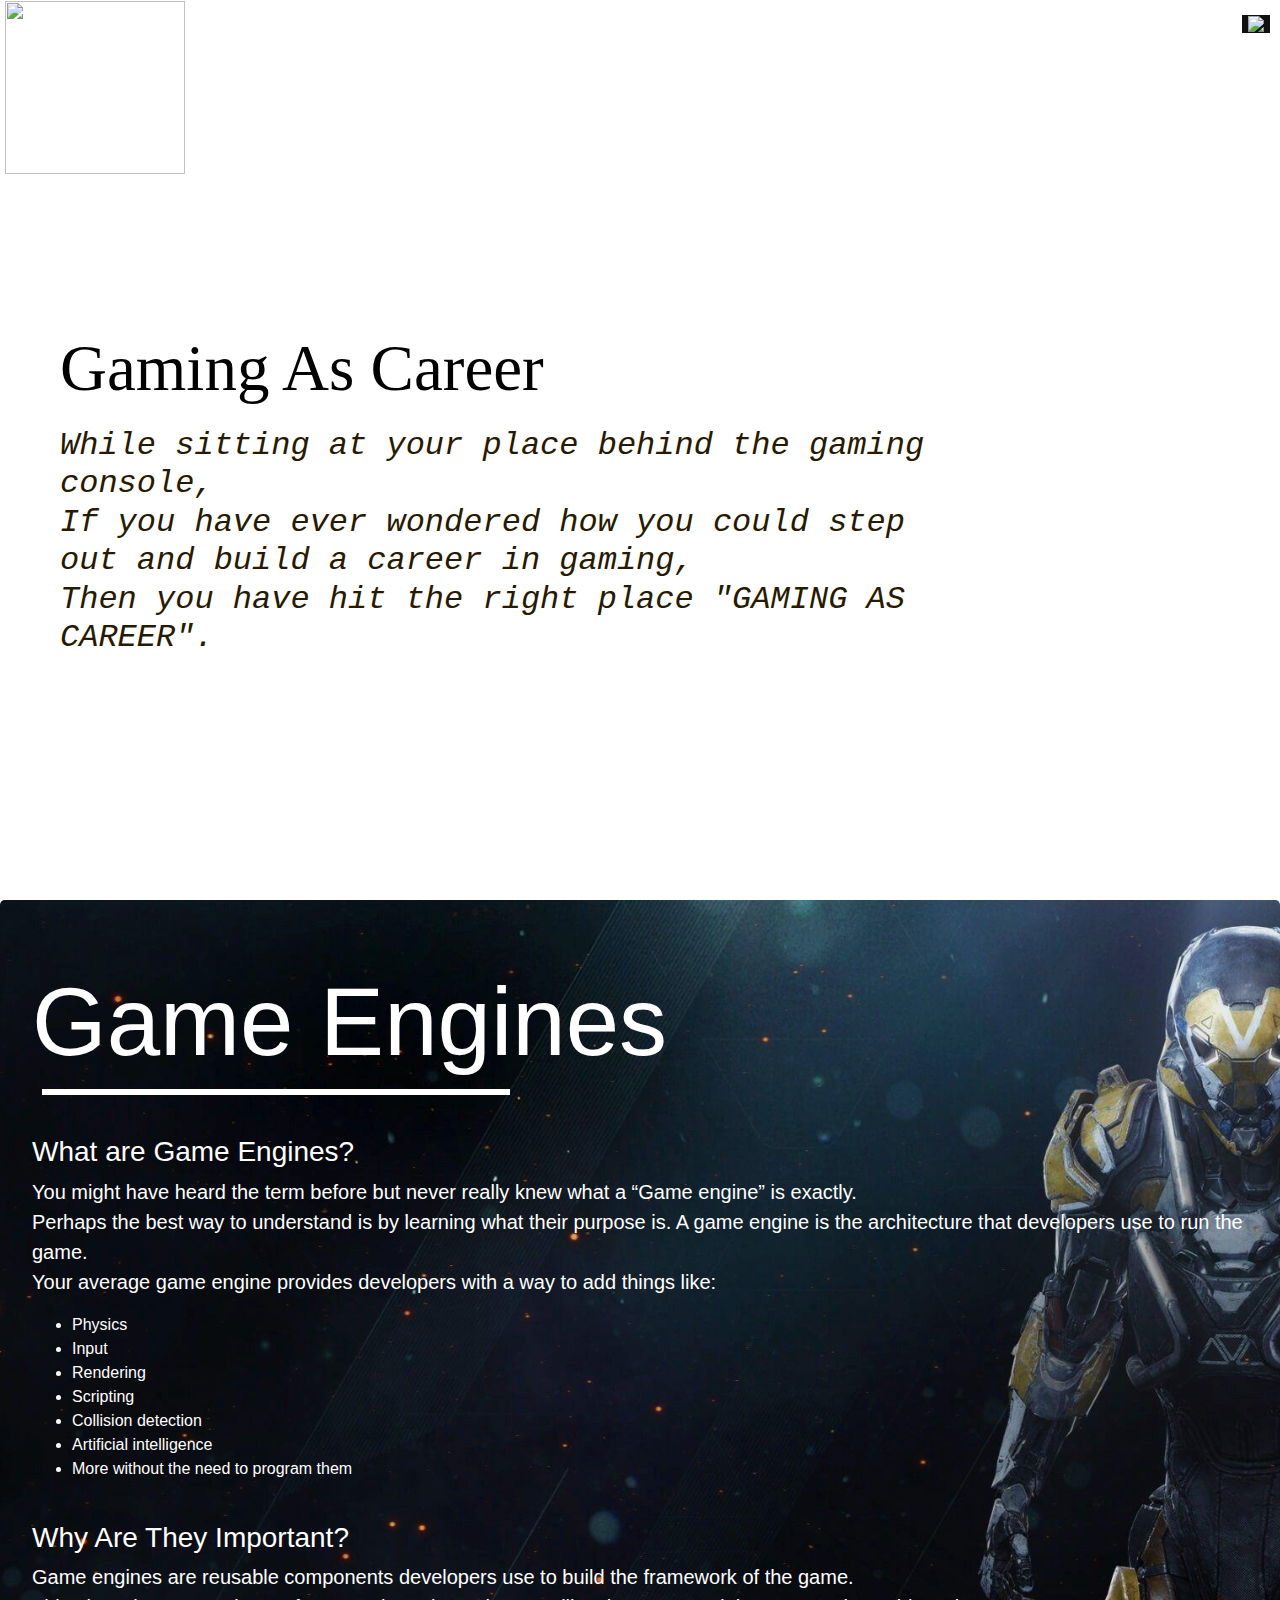
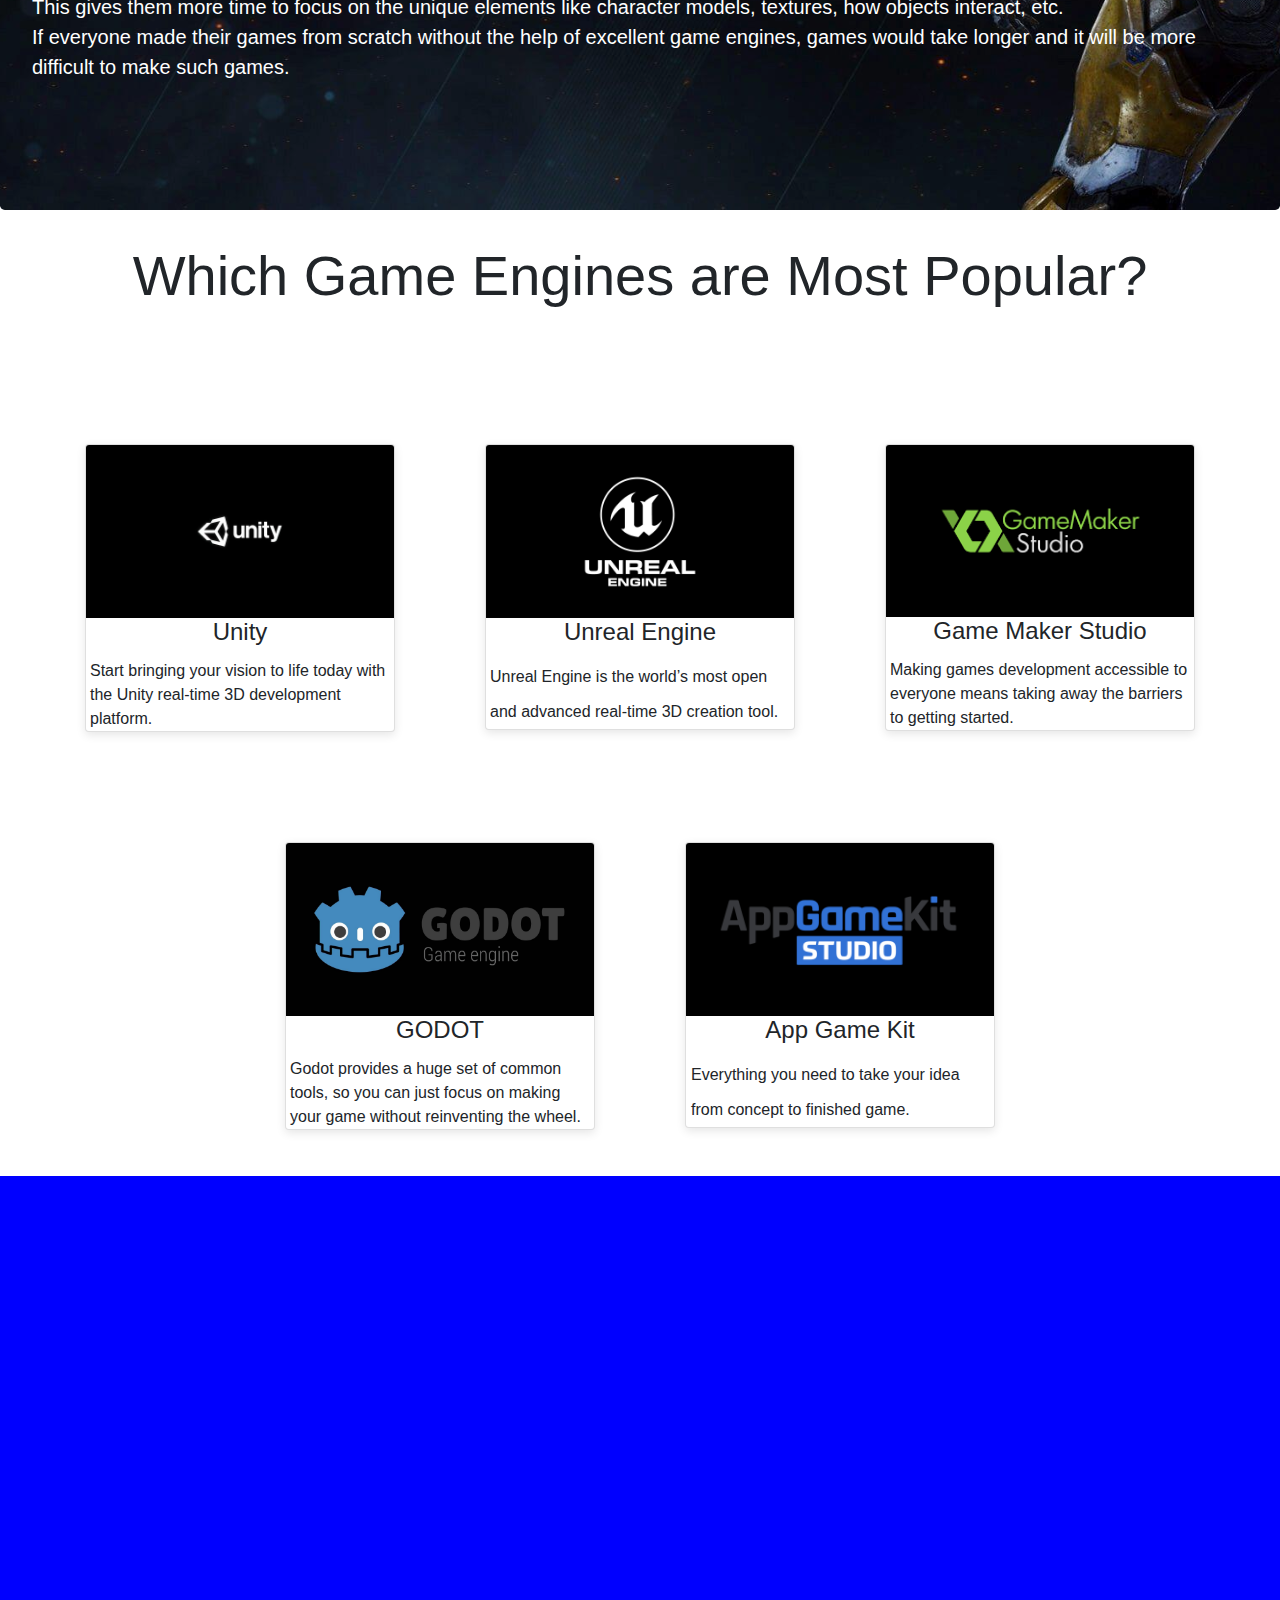
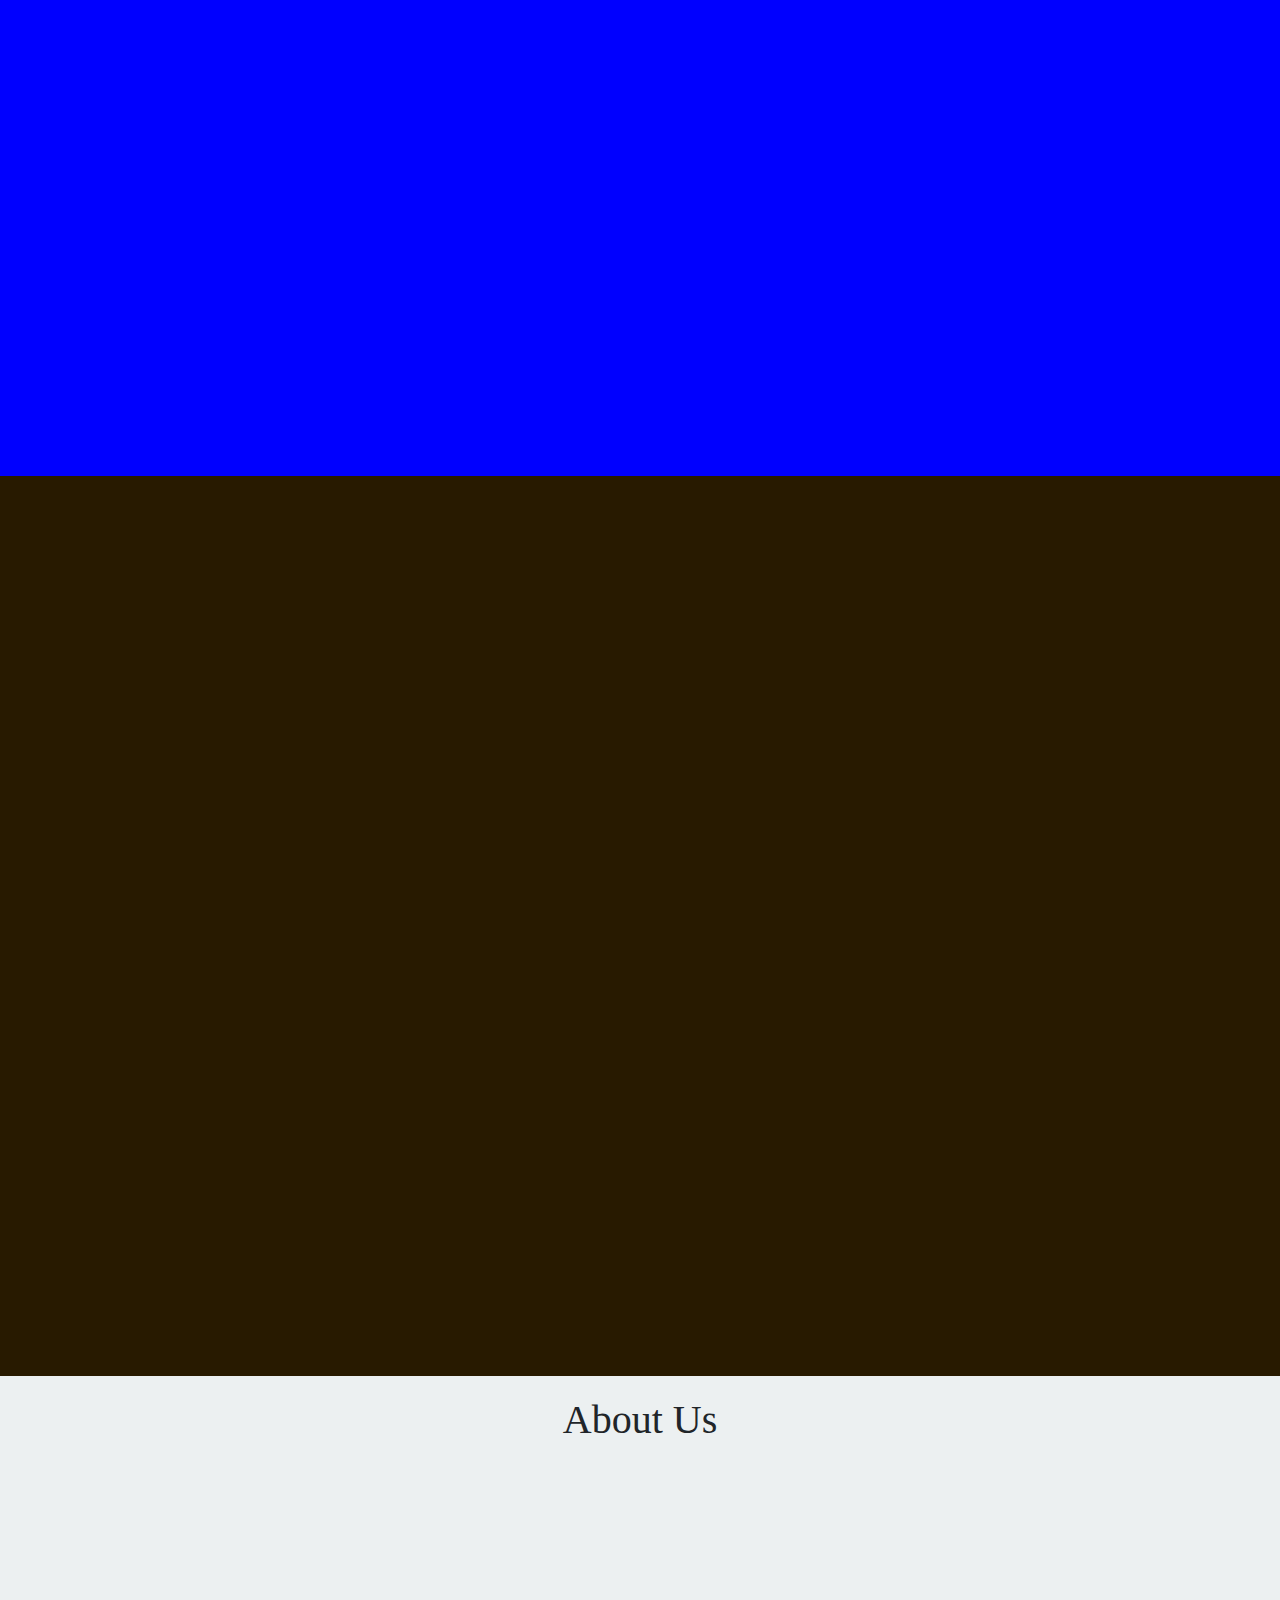
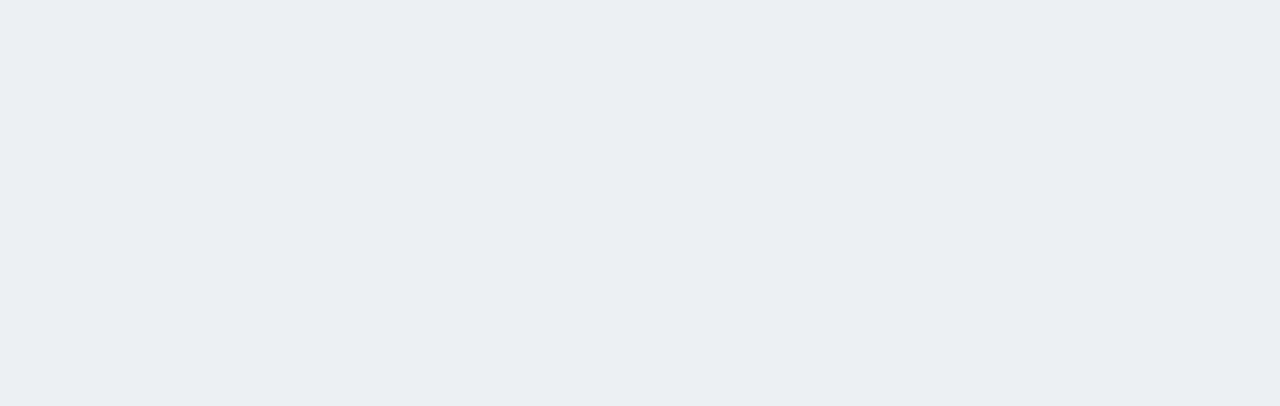
==== index.html @ 0e74714a "index" ====
<html>
<head>
    <!--ARPIT-->
    <title> Gaming As Career </title>
    <meta name="viewport" content="width=device-width, initial-scale=1">
    <script src="1.js"></script>
    <link rel="stylesheet" href="1.css">
    <link rel="icon" type="image/png" href="logof.png">

    <!-- ADARSH-->
    <meta charset="utf-8">
    <meta name="viewport" content="width=device-width, initial-scale=1, shrink-to-fit=no">
    <link rel="stylesheet" href="https://maxcdn.bootstrapcdn.com/bootstrap/4.4.1/css/bootstrap.min.css">
    <script src="https://ajax.googleapis.com/ajax/libs/jquery/3.4.1/jquery.min.js"></script>
    <script src="https://cdnjs.cloudflare.com/ajax/libs/popper.js/1.16.0/umd/popper.min.js"></script>
    <script src="https://maxcdn.bootstrapcdn.com/bootstrap/4.4.1/js/bootstrap.min.js"></script>


</head>
<body>

    <div id="mySidebar" class="sidebar">
        <a href="javascript:void(0)" class="closebtn" onclick="closeNav()">×</a>
        <a href="#home">Home </a>
        <a href="#game-engines">Game Engines</a>
        <a href="#esports">E-Sports </a>
        <a href="#live-stream">Live Stream</a>
        <a href="#about"> About Us</a>
    </div>
        
    <section id="home"> 

        <div id="main">
            <button class="openbtn" onclick="openNav() "><img src="menu.png"></button>
            <a href="main.html" > <img src="logof.png" height="173" width="180" style="margin:1px 0px 0px 5px "></a>
            <h1>Gaming As Career</h1>
            <h2>While sitting at your place behind the gaming console,<br> 
                If you have ever wondered how you could step out and build a career in gaming,<br>
                Then you have hit the right place "GAMING AS CAREER".<br><br>


            </h2>  
        
        </div>
    </section>




<!-- ADARSH -->
    <section id="game-engines">
        <div class="jumbotron" >
            <h1 class="display-1">Game Engines</h1>
              <hr class="hr">
          
            <h3 class="display-5"> What are Game Engines?</h3>
            <p class="lead">You might have heard the term before but never really knew what a “Game engine” is exactly.<br>
          
          Perhaps the best way to understand is by learning what their purpose is.
          
          A game engine is the architecture that developers use to run the game.<br>
          
          Your average game engine provides developers with a way to add things like:<br>
          
          <ul>
          
          <li>Physics</li>
          <li>Input</li>
          <li>Rendering</li>
          <li>Scripting</li>
          <li>Collision detection</li>
          <li>Artificial intelligence</li>
          <li>More without the need to program them</li>
          </ul>
          </p>
          <br>
            <h3 class="display-5"> Why Are They Important?</h3>
            <p class="lead">
          
               Game engines are reusable components developers use to build the framework of the game.<br>
          
               This gives them more time to focus on the unique elements like character models, textures, how objects interact, etc.<br>
          
               If everyone made their games from scratch without the help of excellent game engines, games would take longer and it will be more<br> difficult to make such games.<br>
          </p>
          <br>
          <br>
          </div>
          
          <center> <h3 class="display-4"> Which Game Engines are Most Popular? </h3> </center>
          
          <br>
          <br>
          <br>
          <br>
          
          <div class="container-fluid">
              <div class="row">
                  <div class="col-lg-4">
                    <div class="card">
                       <img class="card-img-top" src="unity.jpg">
                          <div class="card-block">
                              <h4 class="card-title"> <center> Unity </center></h4>
                              <p class="card-text" style="margin-left: 4px;">Start bringing your vision to life today with the Unity real-time 3D development platform.
                               <a href="https://unity.com/" class="btn-primary stretched-link" target="blank"></a>
                             </p>
                              
                          </div>
                      </div>
               </div>
          
                  <div class="col-lg-4">
                     <div class="card">
                           <img class="card-img-top" src="unreal.jpg">
                          <div class="card-block">
                              <h4 class="card-title"><center> Unreal Engine </center></h4>
                              <p class="card-text"  style="line-height: 2.2; margin-left: 4px;">Unreal Engine is the world’s most open and advanced real-time 3D creation tool.   
                               <a href="https://www.unrealengine.com/en-US/" class="btn-primary stretched-link" target="blank"></a>                                                  </p>
                              
                          </div>
                      </div>
                  </div>
          
                  <div class="col-lg-4">
                     <div class="card">
                            <img class="card-img-top" src="yoyo.png">
                          <div class="card-block">
                              <h4 class="card-title"><center> Game Maker Studio </center></h4>
                              <p class="card-text" style="margin-left: 4px;">Making games development accessible to everyone means taking away the barriers to getting started.
                                 <a href="https://www.yoyogames.com/gamemaker" class="btn-primary stretched-link" target="blank"></a></p>
                              
                          </div>
                      </div>
                  </div>
          
                  <div class="col-lg-4" style= "padding-top: 50px;">
                     <div class="card">
                          <img class="card-img-top" src="godot.jpg">
                          <div class="card-block">
                              <h4 class="card-title"><center> GODOT </center></h4>
                              <p class="card-text" style="margin-left: 4px;">Godot provides a huge set of common tools, so you can just focus on making your game without reinventing the wheel.
                                 <a href="https://godotengine.org/" class="btn-primary stretched-link" target="blank"></a></p>
                          </div>
                      </div>
                  </div>
          
                      <div class="col-lg-4"  style= "padding-top: 50px;">
                          <div class="card">
                                 <img class="card-img-top" src="app.jpg">
                                <div class="card-block">
                                   <h4 class="card-title"><center> App Game Kit </center></h4>
                                     <p class="card-text" style="line-height: 2.2; margin-left: 5px;">Everything you need to take your idea from concept to finished game.
                                        <a href="https://www.appgamekit.com/studio" class="btn-primary stretched-link" target="blank"></a></p>
                              
                                  </div>
                          </div>
                     </div>
                </div>
          </div>
          </div>

    </section>
    
    


    <section id="esports">

    </section>
    
    
    <section id="live-stream">

    </section>
    
    
    <section id="about">
        <h1>About Us</h1>


    </section>


</body>
</html>
---- 1.css ----
body 
  {
    font-family: "Lato", sans-serif;
    margin: 0;
  }
    
.sidebar 
  {
    height: 100%;
    width: 0;
    position: fixed; 
    top: 0;
    right:0;
    background-color: #131F28;
    overflow-x: hidden;
    transition: 0.5s;
    padding-top: 60px;
  }
  
.sidebar a 
  {
    padding: 8px 8px 8px 32px;
    text-decoration: none;
    font-size: 25px;
    color: #818181;
    display: block;
    transition: 0.3s;
  }
  
.sidebar a:hover 
  {
    color: #f1f1f1;
  }
  
.sidebar .closebtn 
  {
    position: absolute;
    top: 0;
    right: 25px;
    font-size: 36px;
    margin-left: 50px;
  }
  
.openbtn 
  {
    font-size: px;
    cursor: pointer;
    background-color: #111;
    color: white;
    border: none;
    float: right;
    margin-top: 15;
    margin-right: 10;
  }
  
.openbtn:hover 
  {
    background-color: #444;
  }
  
#main 
  {
    transition: margin-right .5s;
    background-image: url("background.jpg");
    min-height: 100vh;
    background-position: center;
    background-repeat: no-repeat;
    background-size: cover;
    position: relative;
  }
  
/*kuch bhi*/
@media screen and (max-height: 450px) 
  {
    .sidebar {padding-top: 15px;}
    .sidebar a {font-size: 18px;}
  }

#home
{
   height: 100vh;
    
}

@-webkit-keyframes flyIn
{
  from {padding: 0vh 60px 0px 60px;}
  to {padding: 18vh 60px 0px 60px;}
}
@keyframes flyIn
{
  from {padding: 0vh 60px 0px 60px;}
  to {padding: 18vh 60px 0px 60px;}
}

@-webkit-keyframes fade
{
  from {opacity: 0;}
  to {opacity: 1;}
}
@keyframes fade
{
  from {opacity: 0;}
  to {opacity: 1;}
}


#home h1
{
  padding: 18vh 60px 0px 60px;
  font-family:kelly slab;
  font-style: normal;
  font-weight: 400;
  font-size: 65px;
  line-height: 100%;
  text-transform:none;
  color: #000;
  -webkit-animation: flyIn 2s, fade 2s;
  animation: flyIn 2s, fade 2s;
}

#home h2
{
  padding: 18px 25% 0 60px;
  font-family: 'Courier New', Courier, monospace;
  font-style: italic;
  font-weight: 100;
  font-size: 32px;
  line-height: 120%;
  text-transform: none;
  color: #281A00;
  -webkit-animation: fade 2s;
  animation: fade 2s;
}

/* ADARSH */
#game-engines{
  min-height: auto;
}

  .container-fluid {
    max-width: 1200px;
  }
  
  .card {
    background: #fff;
    box-shadow: 0 3px 10px rgba(0, 0, 0, 0.1);
    transition: 0.5s ease;
    cursor: pointer;
    margin:30px;
  }
  .card img {
    width: 100%;
  }
  
  [class*="row"] {
    margin-bottom: 1em;
    -webkit-box-pack: center;
            justify-content: center;
  }
  .card:hover{
    transform: scale(1.15);
    box-shadow: 5px 5px 15px rgba(0,0,0,0.6);
    border-bottom: 10px solid #b30054;
    border-radius:20px;
  }
  
  
  .jumbotron{	background-image:url("ant1.jpg");
      background-repeat:no-repeat;
      background-size:cover;
      color:white;
      background-blend-mode:multiply;
                  background-position: center;}
  
  .hr
  { 
    border: solid white;
    width:38%;
    margin:10px 50px 40px 10px;
  }
  
  .mar{ margin:0px 0px 0px 30px;}
  

/* ARPIT */
#esports{
  min-height: 100vh;
  background-color: blue;
}

#live-stream{
  height: 100vh;
  background-color: #281A00;
}


#about{
  min-height:70vh;
  background-color: #ECF0F1;
}

#about h1
{
  text-align: center;
  padding-top: 20;
  font-family: Comic Sans MS;
  
}
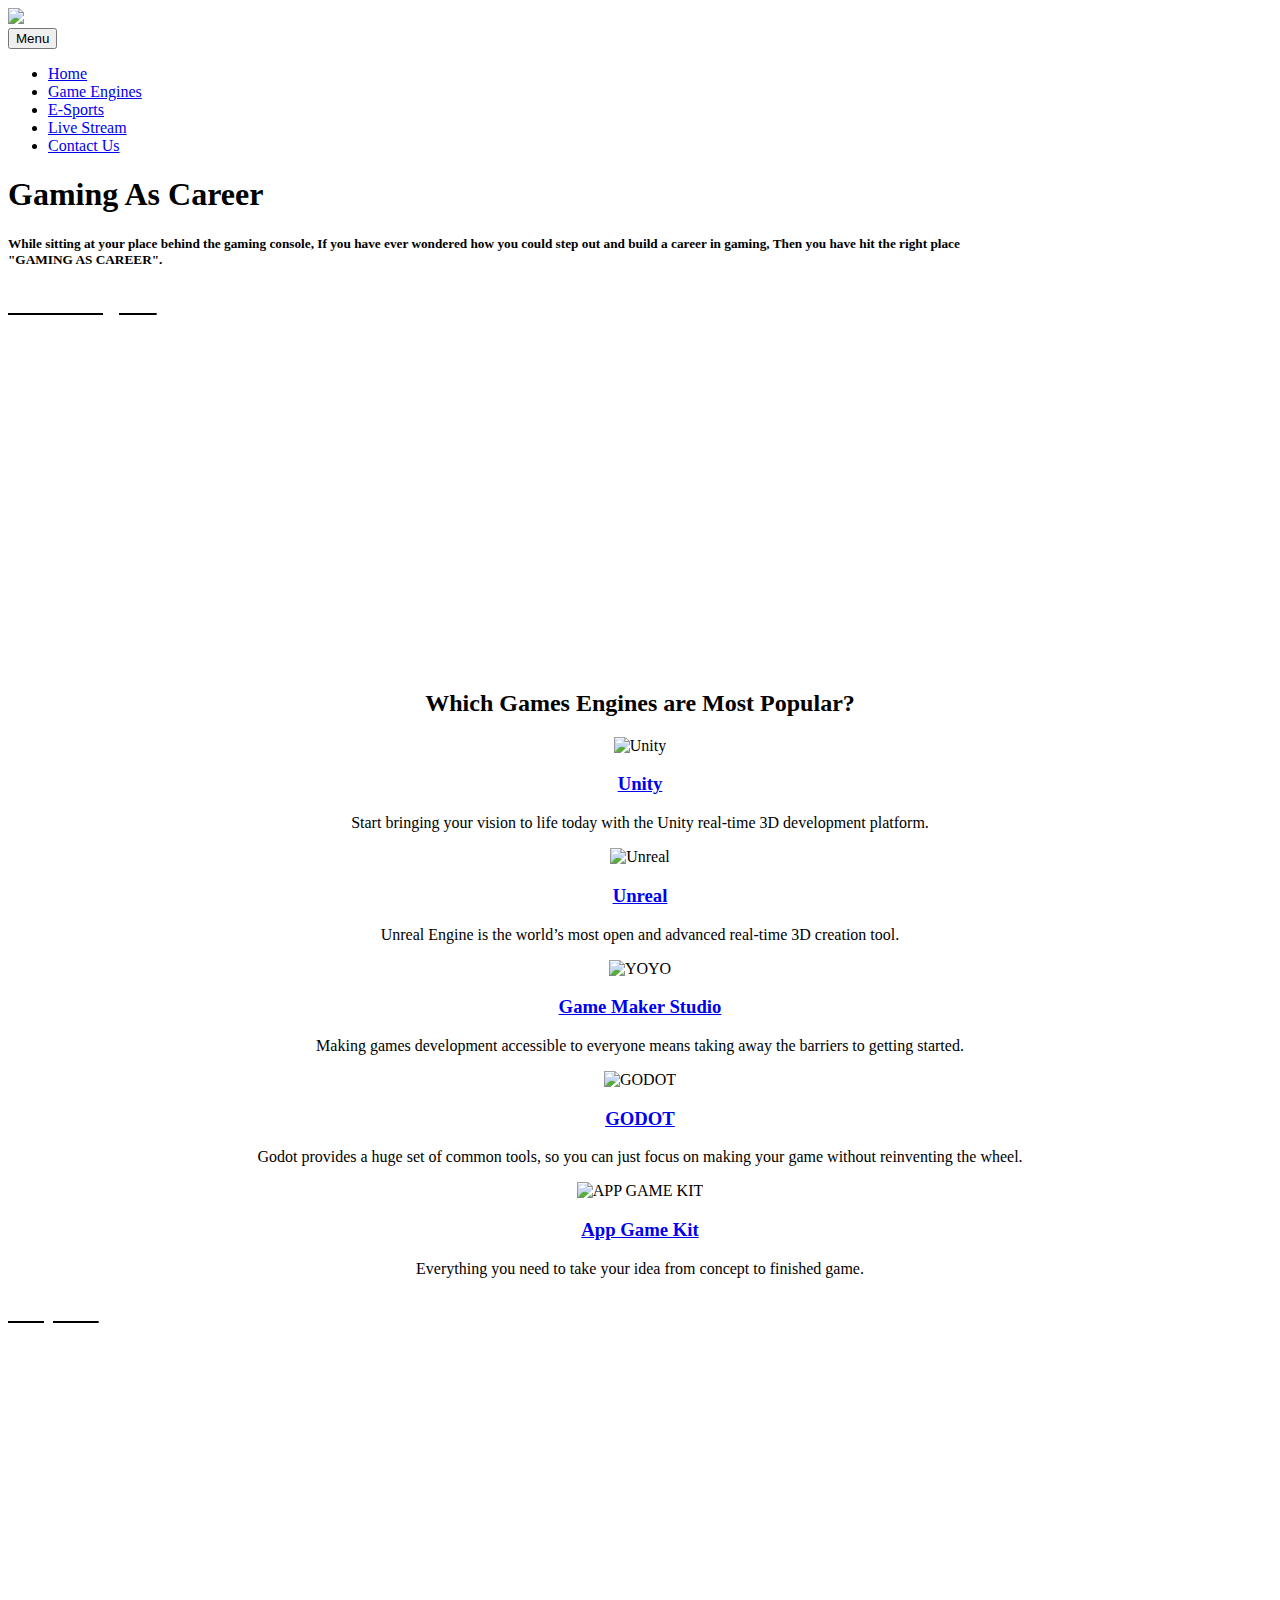
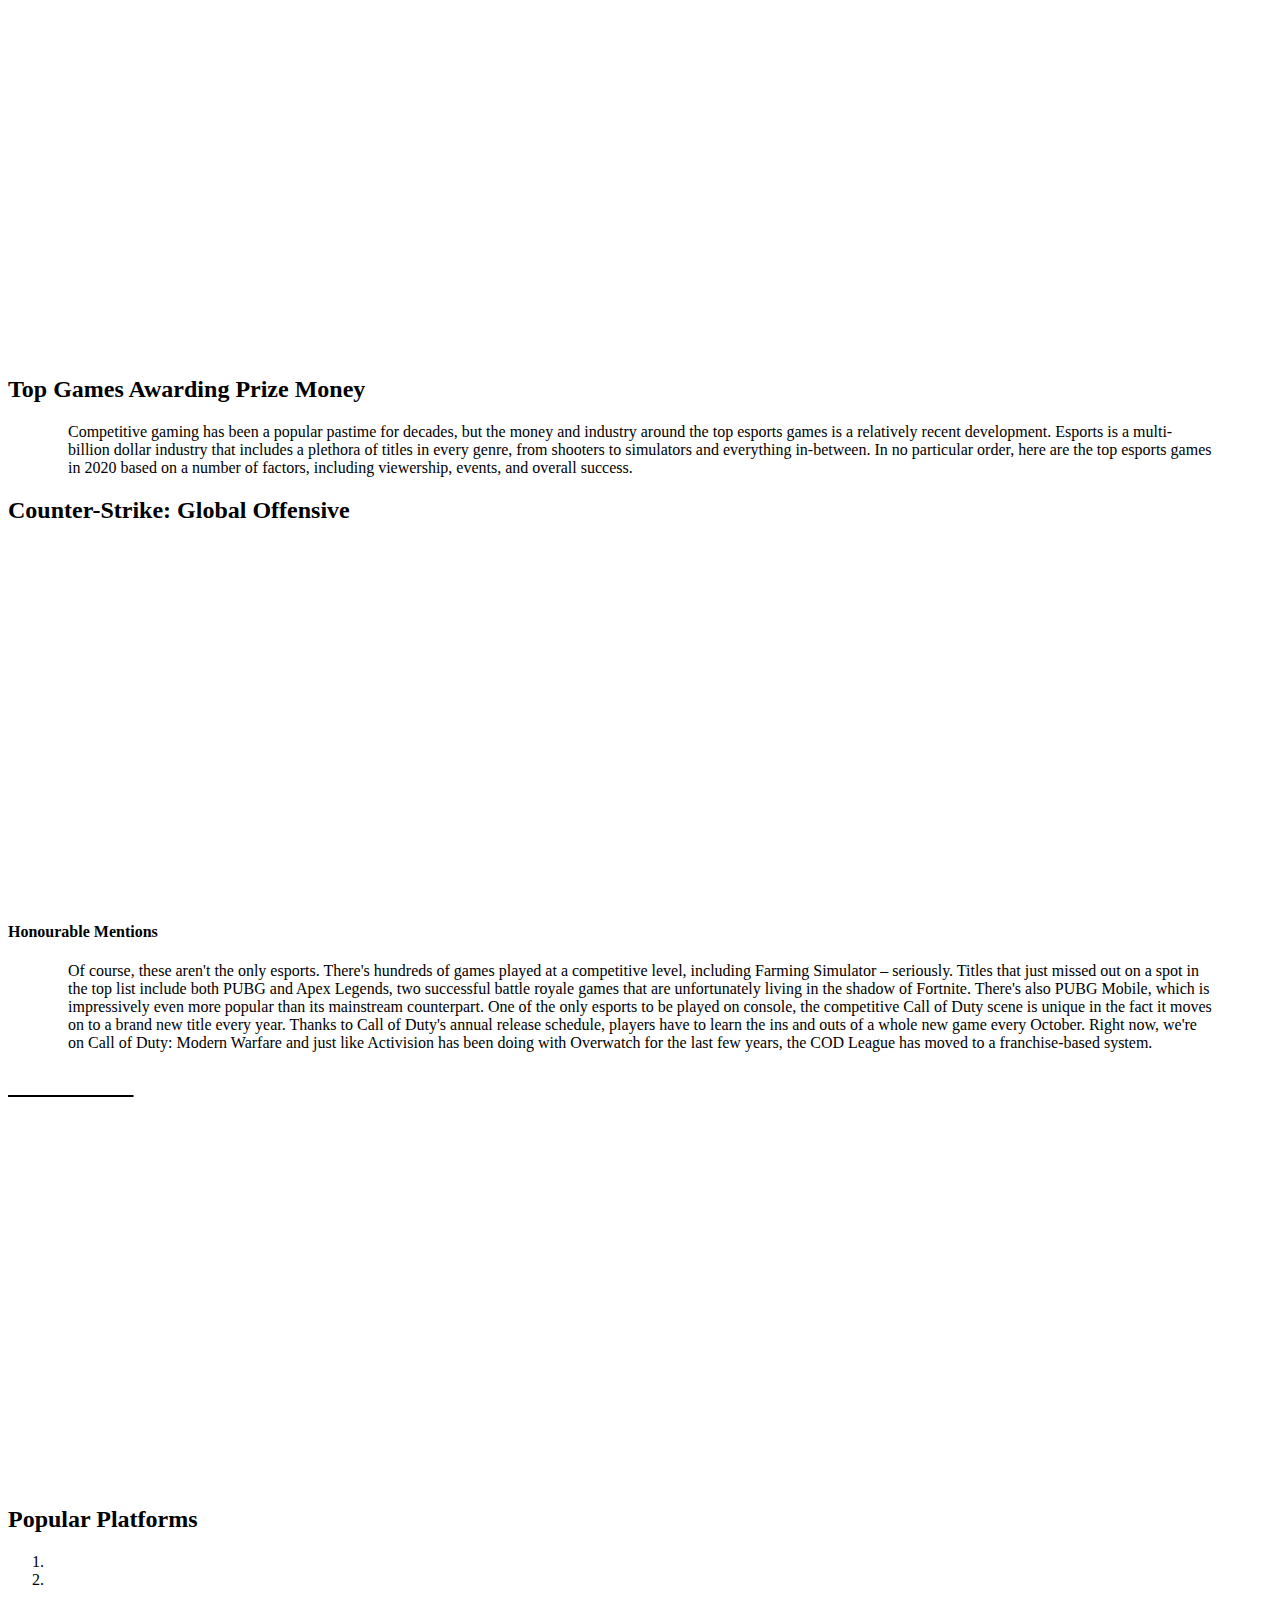
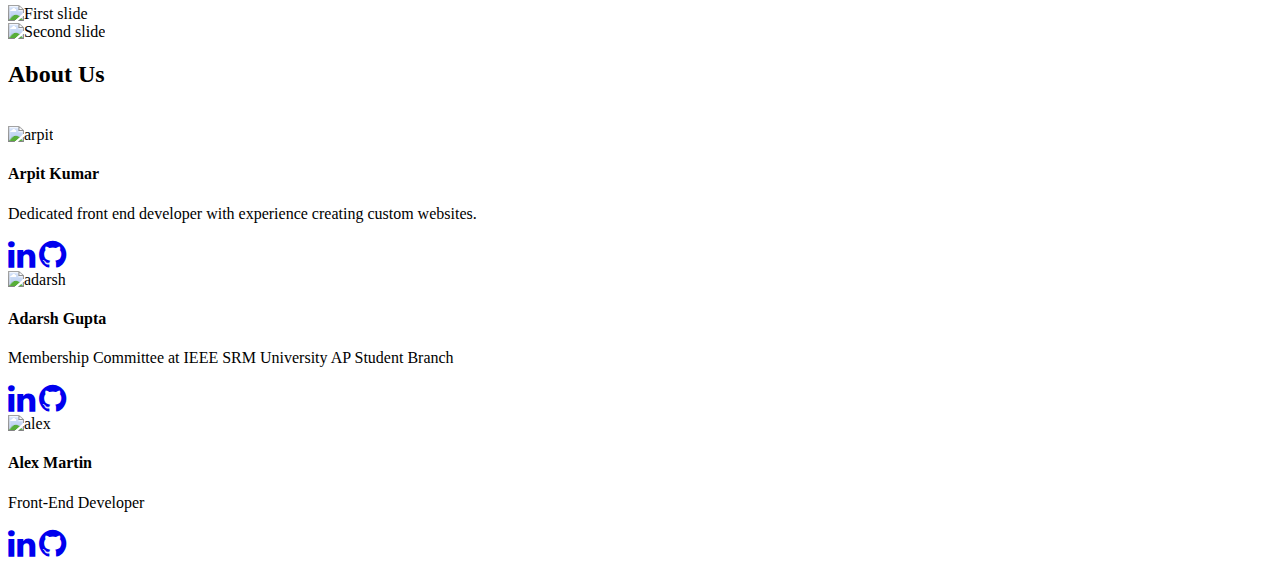
==== commit 68caff63: "Update index.html" ====
--- a/index.html
+++ b/index.html
@@ -1,185 +1,464 @@
-<html>
-<head>
-    <!--ARPIT-->
-    <title> Gaming As Career </title>
-    <meta name="viewport" content="width=device-width, initial-scale=1">
-    <script src="1.js"></script>
-    <link rel="stylesheet" href="1.css">
-    <link rel="icon" type="image/png" href="logof.png">
-
-    <!-- ADARSH-->
+
+<!DOCTYPE html>
+<html lang="en">
+  <head>
+    <title>Gaming As Career</title>
     <meta charset="utf-8">
     <meta name="viewport" content="width=device-width, initial-scale=1, shrink-to-fit=no">
-    <link rel="stylesheet" href="https://maxcdn.bootstrapcdn.com/bootstrap/4.4.1/css/bootstrap.min.css">
-    <script src="https://ajax.googleapis.com/ajax/libs/jquery/3.4.1/jquery.min.js"></script>
-    <script src="https://cdnjs.cloudflare.com/ajax/libs/popper.js/1.16.0/umd/popper.min.js"></script>
-    <script src="https://maxcdn.bootstrapcdn.com/bootstrap/4.4.1/js/bootstrap.min.js"></script>
-
-
+    <link href="https://fonts.googleapis.com/css?family=Source+Sans+Pro:300,400,600,700&display=swap" rel="stylesheet">
+    <link rel="stylesheet" href="css/open-iconic-bootstrap.min.css">
+    <link rel="stylesheet" href="css/animate.css">
+    <link rel="stylesheet" href="css/owl.carousel.min.css">
+    <link rel="stylesheet" href="css/owl.theme.default.min.css">
+    <link rel="stylesheet" href="css/magnific-popup.css">
+    <link rel="stylesheet" href="css/aos.css">
+    <link rel="stylesheet" href="css/ionicons.min.css">
+    <link rel="stylesheet" href="css/flaticon.css">
+    <link rel="stylesheet" href="css/icomoon.css">
+    <link rel="stylesheet" href="css/style.css">
+    <link rel="stylesheet" href="css/style1.css">
+    <link rel="stylesheet" href="css/style2.css">
+    <link rel="stylesheet" href="https://cdnjs.cloudflare.com/ajax/libs/font-awesome/4.7.0/css/font-awesome.min.css">
+	<link rel="stylesheet" href="vendor/bootstrap/bootstrap.min.css">
+    <link rel="shortcut icon" type="image/ico" href="images/logos/logof.png" />
+    <script src="https://ajax.googleapis.com/ajax/libs/jquery/3.5.1/jquery.min.js"></script>
+    <script src="https://maxcdn.bootstrapcdn.com/bootstrap/3.4.1/js/bootstrap.min.js"></script>
+    <link href="https://fonts.googleapis.com/css?family=Ibarra+Real+Nova|Montserrat&display=swap" rel="stylesheet">
+    <link href="https://fonts.googleapis.com/css?family=Source+Sans+Pro:300,400,600,700&display=swap" rel="stylesheet">
+ 
 </head>
 <body>
 
-    <div id="mySidebar" class="sidebar">
-        <a href="javascript:void(0)" class="closebtn" onclick="closeNav()">×</a>
-        <a href="#home">Home </a>
-        <a href="#game-engines">Game Engines</a>
-        <a href="#esports">E-Sports </a>
-        <a href="#live-stream">Live Stream</a>
-        <a href="#about"> About Us</a>
+<!-- NAV --> 
+
+<nav class="navbar navbar-expand-lg navbar-dark ftco_navbar bg-dark ftco-navbar-light " id="ftco-navbar">
+    <div class="container-fluid px-md-4 ">
+        <div class="circleee1">
+        <a class="navbar-brand_ab" href="inde"><img src="images/logos/logof.png"></a> </div>
+        <button class="navbar-toggler" type="button" data-toggle="collapse" data-target="#ftco-nav" aria-controls="ftco-nav" aria-expanded="false" aria-label="Toggle navigation">
+            <span class="oi oi-menu"></span> Menu
+        </button>
+        <div class="collapse navbar-collapse" id="ftco-nav">
+          <ul class="navbar-nav ml-auto">
+            <li class="nav-item"><a href="#home" class="nav-link">Home</a></li>
+            <li class="nav-item"><a href="#game_engines" class="nav-link">Game Engines</a></li>
+            <li class="nav-item"><a href="#e_sports" class="nav-link">E-Sports</a></li>
+            <li class="nav-item"><a href="#live_stream" class="nav-link">Live Stream</a></li>  
+            <li class="nav-item"><a href="#contact" class="nav-link">Contact Us</a></li>
+          </ul>
+        </div>
+      </div>
+</nav>
+<!-- END nav -->
+
+<div class="hero-wrap hero">
+    <div class="container">
+        <div class="row d-md-flex no-gutters slider-text ">
+            <div class="col-md-7   ftco-animate ">
+                <h1 style="color: #000; text-align:left;">Gaming As Career</h1>
+                <h5 class="text-left" style="color: black;">While sitting at your place behind the gaming console,
+                If you have ever wondered how you could step out and build a career in gaming,
+                Then you have hit the right place <br>"GAMING AS CAREER".</h5>
+            </div>
+        </div>
     </div>
+</div>
+
+<!--GAME ENGINES-->
+<section id="game_engines">
+<div class="container-fluid process-section" style="background: url(images/ant1.jpg);background-repeat: no-repeat; width: 100%;  background-position: top;background-attachment: fixed;">
+    <div class="container">
+        <div class="process-text">
+            <u><h2  style="color:white" class="text-left" >Game Engines </h2></u>
+        </div>
+        <div class="row">
+        <div class="col-12" style="color:white">
+            <h4 class="text-left" style="color:white">What are Game Engines?</h4>
+            <p align="justify">You might have heard the term before but never really knew what a “Game engine” is exactly.
+                Perhaps the best way to understand is by learning what their purpose is.<br> A game engine is the architecture that developers use to run the game.
+                Your average game engine provides developers with a way to add things like:
+            <ul>
+                <li>Physics</li>
+                <li>Input</li>
+                <li>Rendering</li>
+                <li>Scripting</li>
+                <li>Collision detection</li>
+                <li>Artificial intelligence</li>
+                <li>More without the need to program them</li>
+            </ul>
+            <h4 class="text-left" style="color:white">Why Are They Important?</h4>
+            Game engines are reusable components developers use to build the framework of the game.<br>
+            This gives them more time to focus on the unique elements like character models, textures, how objects interact, etc.
+            If everyone made their games from scratch without the help of excellent game engines, games would take longer and it will be more
+            difficult to make such games.            
+            </p>               
+        </div>    
+        </div>
+    </div>
+</div>
+</section>
+      
+        <div class="container-fluid team-section" >
+            <div class="container-fluid team_sec1">
+                <div class="heading">
+                    <h2 align="center" style="color: #000;">Which Games Engines are Most Popular?</h2></div>
+                <div class="row team_row">
+                    <div class="col-lg-2 our-team"></div>
+                        
+                        <div class="col-lg-4 col-md-6 col-sm-6 our-team">
+                            <div class="team-box">
+                                <center>
+                                    <img src="images/unity.jpg" alt="Unity">
+                                    <a href="https://unity.com/" target="_blank"><h3>Unity</h3></a>
+                                    <p>Start bringing your vision to life today with the Unity real-time 3D development platform.</p>
+                                    <a href="https://www.linkedin.com/in/simrankaurrana12/"></a>
+                                </center>
+                            </div>
+                        </div>
+                        <div class="col-lg-4 col-md-6 col-sm-6 our-team">
+                            <div class="team-box">
+                                <center>
+                                    <img src="images/unreal.jpg" alt="Unreal">
+                                    <a href="https://www.unrealengine.com/en-US/" target="_blank"><h3>Unreal</h3></a>
+                                    <p>Unreal Engine is the world’s most open and advanced real-time 3D creation tool.</p>
+                                </center>
+                            </div>
+                        </div>
+                        <div class="col-lg-2 our-team"></div>
         
-    <section id="home"> 
-
-        <div id="main">
-            <button class="openbtn" onclick="openNav() "><img src="menu.png"></button>
-            <a href="main.html" > <img src="logof.png" height="173" width="180" style="margin:1px 0px 0px 5px "></a>
-            <h1>Gaming As Career</h1>
-            <h2>While sitting at your place behind the gaming console,<br> 
-                If you have ever wondered how you could step out and build a career in gaming,<br>
-                Then you have hit the right place "GAMING AS CAREER".<br><br>
-
-
-            </h2>  
+                        <div class="col-lg-4 col-md-6 col-sm-12 our-team">
+                            <div class="team-box">
+                                <center>
+                                    <img src="images/yoyo.png" alt="YOYO">
+                                    <a href="https://www.unrealengine.com/en-US/" target="_blank"><h3>Game Maker Studio</h3></a>
+                                    <p>Making games development accessible to everyone means taking away the barriers to getting started.</p>
+                                </center>
+                            </div>
+                        </div>
+                        <div class="col-lg-4 col-md-6 col-sm-12 our-team">
+                            <div class="team-box">
+                                <center>
+                                    <img src="images/godot.jpg" alt="GODOT">
+                                    <a href="https://www.unrealengine.com/en-US/" target="_blank"><h3>GODOT</h3></a>
+                                    <p>Godot provides a huge set of common tools, so you can just focus on making your game without reinventing the wheel.</p>
+                                </center>
+                            </div>
+                        </div>
+                        <div class="col-lg-4 col-md-6 col-sm-12 our-team">
+                            <div class="team-box">
+                                <center>
+                                    <img src="images/app.jpg" alt="APP GAME KIT">
+                                    <a href="https://www.unrealengine.com/en-US/" target="_blank"><h3>App Game Kit</h3></a>
+                                    <p>Everything you need to take your idea from concept to finished game.</p>
+                                </center>
+                            </div>
+                        </div>
+                            
         
+                    </div>
+                   
+                </div>
+        </div>
+        
+        <!--E-SPORTS-->
+
+        <section id="e_sports">
+        <div class="container-fluid process-section" style="background:linear-gradient(rgba(0,0,0,0.7), rgba(0,0,0,0.8)), url(images/ESPORTS.jpg);background-repeat: no-repeat; width: 100%;  background-position: top;background-attachment: fixed;">
+            <div class="container">
+                <div class="process-text">
+                    <u><h2  style="color:white" class="text-left" > E-Sports </h2></u>
+                </div>
+                <div class="row">
+                    <div class="col-12" style="color:white">
+                        <h4 class="text-left" style="color:white">What is Esports?</h4>
+                        <p align="justify">Esports (also known as electronic sports, e-sports, or eSports) is a form of sport competition using video games. 
+                            Esports describes the world of competitive, organized video gaming. Competitors from different leagues or teams face off in the same
+                             games that are popular with at-home gamers: Fortnite, League of Legends, Counter-Strike, Call of Duty, Overwatch and Madden NFL, 
+                             to name a few. These gamers are watched and followed by millions of fans all over the world, who attend live events or tune in on 
+                             TV or online. Streaming services like Twitch allow viewers to watch as their favourite gamers play in real time, and this is typically 
+                             where popular gamers build up their fandoms.<br><br>
+                             
+                            <h4 class="text-left" style="color:white">Who watches Esports?</h4>
+                            
+                            A lot of people. According to a report from Newzoo, a market analytics company, 380 million people worldwide watch esports, 
+                            including 165 million esports enthusiasts (a term that describes frequent viewers, as opposed to occasional viewers). 
+                            The bulk of these enthusiasts watch from North America, China and South Korea. According to research from Newzoo, 
+                            588 major esports events were held in 2017.<br><br>
+
+                            <h4 class="text-left" style="color:white">Where's the money in eSports?</h4>
+                            With plenty of cash flowing into the picture, how do eSports teams and players earn money?<br><br>
+                            Cash prizes:- There is no shortage of prize money available to eSports gaming participants, with single-game cash earnings up to $200,000. 
+                                        Some high-level competitions, like Dota 2 International, earns $10 million to the competition's winning team.<br><br>
+                            
+                            Team salaries:- Esports offers regular salaries to team participants, with average salaries in the $3,000-to-$5,000 monthly in 
+                                            gaming hotbeds like China and the U.S. Top echelon players can earn much more, up to $15,000 for a single competition plus bonuses. 
+                                            Some teams even offer their players perks like health insurance and retirement plans.<br><br>
+                                            
+                            Sponsorship money:- With major global brands in the picture, eSports is raking in the sponsorship cash. 
+                                                Some of that money goes into competition and cash prizes, and some go directly to team ownership, 
+                                                as is the case with Audi and its sponsorship of Astralis Counter Strike franchise. Sponsors comprise 
+                                                $456 million of the overall $1.1 billion in eSports revenues this year, Newzoo reports.<br><br>
+                            
+                            Merchandising and tickets:- At $103 million in revenues in 2019, merchandising and tickets are among the top tier leaders in 
+                                                eSports payouts. That said, merchandising usually follows the ascension of a sport, as it historically has on the PGA tour, 
+                                                in the NFL and NBA, and in other popular professional sports leagues. Expect both merchandising and ticket revenues to climb 
+                                                as gaming continues to flourish on a global stage.<br><br>
+                            
+                        </p>
+                        
+                       
+                    </div>
+                    
+                </div>
+            </div>
         </div>
     </section>
 
-
-
-
-<!-- ADARSH -->
-    <section id="game-engines">
-        <div class="jumbotron" >
-            <h1 class="display-1">Game Engines</h1>
-              <hr class="hr">
+         <h2  style="color:black" class="text-center" > Top Games Awarding Prize Money </h2> 
+         <p class="text-center" style="padding:0px 60px 0px 60px;">Competitive gaming has been a popular pastime for decades, but the money and industry around the top esports games is a relatively recent development. Esports is a multi-billion dollar industry that includes a plethora of titles in every genre, from shooters to simulators and everything in-between. In no particular order, here are the top esports games in 2020 based on a number of factors, including viewership, events, and overall success.</p>
+        <section class="ftco-section">
           
-            <h3 class="display-5"> What are Game Engines?</h3>
-            <p class="lead">You might have heard the term before but never really knew what a “Game engine” is exactly.<br>
+            <div class="container">
+                
+                <div class="row">
+
+                    <div class="col-md-5 text-center ">
+                        <div class="about_img">
+                            <!--<h2>About</h2>-->
+                            <h2>Counter-Strike: Global Offensive</h2>
+                        </div>
+                    </div>
+
+                    <div class="col-md-7">
+                        <div class="about-text">
+                            <div class="overlay1">
+                                <p style="color: #fff;">Eight years since the launch of Counter-Strike: Global Offensive (CS:GO) and it has maintained its position as one of the top esports games in the world, with frequent updates to the game, a lucrative market in weapon skins and knives, and a flurry of events every year. Alongside ongoing leagues like the BLAST Premier and ESL Pro League, 2020 has plenty of top tier tournaments like IEM Katowice 2020, DreamHack Anaheim, and both ESL One events in Rio de Janeiro and Cologne respectively. When it comes to viewership, the biggest tournament in 2019 for CS:GO was the IEM Katowice major, which accumulated 1.2 million views with a $1 million prize pool. This is another million in the total prize money awarded since 2013, which is currently at just over $91 million.
+                                </p>
+                            </div>
+                        </div>
+                    </div>
+
+
+                </div>
+            </div>
+        </section>
+        
+        <section class="ftco-section">
           
-          Perhaps the best way to understand is by learning what their purpose is.
+            <div class="container">
+                
+                <div class="row">
+
+
+                    <div class="col-md-7">
+                        <div class="about-text">
+                            <div class="overlay1">
+                                <p style="color: #fff;">Perhaps the most famous esport in the world, League of Legends (LoL) is one of two Massive Online Battle Arenas (MOBAs) dominating the esports industry. It's been almost 11 years since LoL launched, and the grand total prize money awarded is a whopping $73.5m across over 2,400 events. South Korea is by far the most popular and successful market for LoL, with eight of the top 10 earners hailing from the nation. In fact, only one player in the top 25 — Luka "PerkZ" Perkovic — comes from a country other than South Korea or China, showing the popularity and dominance of the two Asian countries within LoL.
+                                </p>
+                            </div>
+                        </div>
+                    </div>
+
+
+                    <div class="col-md-5 text-center ">
+                        <div class="about_img1">
+                            <!--<h2>About</h2>-->
+                            <h2></h2>
+                        </div>
+                    </div>
+
+                </div>
+            </div>
+        </section>
+
+        <section class="ftco-section">
           
-          A game engine is the architecture that developers use to run the game.<br>
+            <div class="container">
+                
+                <div class="row">
+
+                    <div class="col-md-5 text-center ">
+                        <div class="about_img3">
+                            <!--<h2>About</h2>-->
+                            <h2></h2>
+                        </div>
+                    </div>
+
+                    <div class="col-md-7">
+                        <div class="about-text">
+                            <div class="overlay1">
+                                <p style="color: #fff;">Some will say Fortnite isn't a proper esport due to Epic's tendency to roll out changes right before big events and reluctancy to maintain a healthy competitive metagame, but that doesn't detract from the fact that over $80 million has been given out in rewards in just over two years. The game took the world by storm when it launched in September 2017 and while the buzz in the general media has died out, the esports scene is still thriving.How many people play Fortnite is a question plenty of people ask, and as of March 2019 – so almost a year ago – Fortnite had 250 million registered users.
+                                </p>
+                            </div>
+                        </div>
+                    </div>
+
+
+                </div>
+            </div>
+        </section>
+
+     <section class="ftco-section">
           
-          Your average game engine provides developers with a way to add things like:<br>
-          
-          <ul>
-          
-          <li>Physics</li>
-          <li>Input</li>
-          <li>Rendering</li>
-          <li>Scripting</li>
-          <li>Collision detection</li>
-          <li>Artificial intelligence</li>
-          <li>More without the need to program them</li>
-          </ul>
-          </p>
-          <br>
-            <h3 class="display-5"> Why Are They Important?</h3>
-            <p class="lead">
-          
-               Game engines are reusable components developers use to build the framework of the game.<br>
-          
-               This gives them more time to focus on the unique elements like character models, textures, how objects interact, etc.<br>
-          
-               If everyone made their games from scratch without the help of excellent game engines, games would take longer and it will be more<br> difficult to make such games.<br>
-          </p>
-          <br>
-          <br>
-          </div>
-          
-          <center> <h3 class="display-4"> Which Game Engines are Most Popular? </h3> </center>
-          
-          <br>
-          <br>
-          <br>
-          <br>
-          
-          <div class="container-fluid">
-              <div class="row">
-                  <div class="col-lg-4">
-                    <div class="card">
-                       <img class="card-img-top" src="unity.jpg">
-                          <div class="card-block">
-                              <h4 class="card-title"> <center> Unity </center></h4>
-                              <p class="card-text" style="margin-left: 4px;">Start bringing your vision to life today with the Unity real-time 3D development platform.
-                               <a href="https://unity.com/" class="btn-primary stretched-link" target="blank"></a>
-                             </p>
-                              
-                          </div>
-                      </div>
-               </div>
-          
-                  <div class="col-lg-4">
-                     <div class="card">
-                           <img class="card-img-top" src="unreal.jpg">
-                          <div class="card-block">
-                              <h4 class="card-title"><center> Unreal Engine </center></h4>
-                              <p class="card-text"  style="line-height: 2.2; margin-left: 4px;">Unreal Engine is the world’s most open and advanced real-time 3D creation tool.   
-                               <a href="https://www.unrealengine.com/en-US/" class="btn-primary stretched-link" target="blank"></a>                                                  </p>
-                              
-                          </div>
-                      </div>
+            <div class="container">
+                
+                <div class="row">
+
+
+                    <div class="col-md-7">
+                        <div class="about-text">
+                            <div class="overlay1">
+                                <p style="color: #fff;">Dota 2 is the only direct competitor to League of Legends and it comes from Valve, the same studio behind CS:GO. While LoL is immensely popular in Asian regions, the top 25 earners in Dota 2 are spread across 16 different nations, including the U.S.A, China, France, and Romania. When it comes to prize money, Dota 2 blows every other title out of the water thanks to the method of funding used. 25% of all proceeds go towards The International prize pool, which meant that The International 2019 had a whopping $34.3m available, on top of the $200m+ that has been on offer over the years.
+                                </p>
+                            </div>
+                        </div>
+                    </div>
+
+
+                    <div class="col-md-5 text-center ">
+                        <div class="about_img4">
+                            <!--<h2>About</h2>-->
+                            <h2></h2>
+                        </div>
+                    </div>
+
+                </div>
+            </div>
+        </section>
+        <h4  style="color:black" class="text-center" > Honourable Mentions </h4> 
+        <p class="text-center" style="padding:0px 60px 0px 60px;">Of course, these aren't the only esports. There's hundreds of games played at a competitive level, including Farming Simulator – seriously. Titles that just missed out on a spot in the top list include both PUBG and Apex Legends, two successful battle royale games that are unfortunately living in the shadow of Fortnite. There's also PUBG Mobile, which is impressively even more popular than its mainstream counterpart.
+            One of the only esports to be played on console, the competitive Call of Duty scene is unique in the fact it moves on to a brand new title every year. Thanks to Call of Duty's annual release schedule, players have to learn the ins and outs of a whole new game every October. Right now, we're on Call of Duty: Modern Warfare and just like Activision has been doing with Overwatch for the last few years, the COD League has moved to a franchise-based system.</p>
+      
+    <!--LIVE STREAM-->
+<section id="live_stream">
+    <div class="container-fluid process-section" style="background: url(images/platform3.jpg);background-repeat: no-repeat; width: 100%;  background-position: top;background-attachment: fixed;">
+        <div class="container">
+            <div class="process-text">
+                <u><h2  style="color:white" class="text-left" >Live Stream </h2></u>
+            </div>
+            <div class="row">
+                <div class="col-12" style="color:white">
+                    <h4 class="text-left" style="color:white">What is Live Streaming?</h4><br>
+                    <p align="justify">In simple terms, Live streaming is an activity where people record themselves online while others watch them. The practice became popular in the mid-2010s on sites dedicated only for this purpose. Professional streamers often combine high-level play and entertaining commentary, and earn income from sponsors, subscriptions, and donations. It's a real career now and not a temporary stop for people before they “get an actual job?”. Live streaming games online has changed the gaming industry, and made it is possible to choose streaming as a lifelong vocation and earn over 6 lakhs a year.
+                    
+                    <h4 class="text-left" style="color:white">When should I start thinking about a career as a streamer?</h4><br>
+                    Many people think that being a professional streamer is a piece of cake but they need to understand that only a person who is interactive with his/her viewers, and can play for hours while entertaining the community along the way, can become a professional streamer. Making money and building a career are not the same thing. In reality, making money is only one aspect of building a career, especially as a streamer. 
+                    Just remember these points if you want to make it big in the industry.<br><br>
+                    <ul>
+                        <li>Be entertaining</li>
+                        <li>Be engaging</li>
+                        <li>Do it for fun and not money</li>                    
+                    </ul>
+    
+                    </p>
+                    
+                   
+                </div>
+                
+            </div>
+        </div>
+    </div>
+</section>
+ 
+                
+            </div>
+        </div>
+    </div>
+
+    <div class="container-fluid process-section" >
+        <div class="container">
+            <div class="process-text">
+                <h2  style="color:black" class="text-left" >Popular Platforms </h2>
+            </div>
+            <div id="carouselExampleIndicators" class="carousel slide" data-ride="carousel">
+                <ol class="carousel-indicators">
+                  <li data-target="#carouselExampleIndicators" data-slide-to="0" class="active"></li>
+                  <li data-target="#carouselExampleIndicators" data-slide-to="1"></li>
+                </ol>
+                <div class="carousel-inner">
+                  <div class="carousel-item active">
+                    <img class="d-block w-100" src="images/twitch.jpg" alt="First slide">
                   </div>
-          
-                  <div class="col-lg-4">
-                     <div class="card">
-                            <img class="card-img-top" src="yoyo.png">
-                          <div class="card-block">
-                              <h4 class="card-title"><center> Game Maker Studio </center></h4>
-                              <p class="card-text" style="margin-left: 4px;">Making games development accessible to everyone means taking away the barriers to getting started.
-                                 <a href="https://www.yoyogames.com/gamemaker" class="btn-primary stretched-link" target="blank"></a></p>
-                              
-                          </div>
-                      </div>
+                  <div class="carousel-item">
+                    <img class="d-block w-100" src="images/youtube.jpg" alt="Second slide">
                   </div>
-          
-                  <div class="col-lg-4" style= "padding-top: 50px;">
-                     <div class="card">
-                          <img class="card-img-top" src="godot.jpg">
-                          <div class="card-block">
-                              <h4 class="card-title"><center> GODOT </center></h4>
-                              <p class="card-text" style="margin-left: 4px;">Godot provides a huge set of common tools, so you can just focus on making your game without reinventing the wheel.
-                                 <a href="https://godotengine.org/" class="btn-primary stretched-link" target="blank"></a></p>
-                          </div>
-                      </div>
-                  </div>
-          
-                      <div class="col-lg-4"  style= "padding-top: 50px;">
-                          <div class="card">
-                                 <img class="card-img-top" src="app.jpg">
-                                <div class="card-block">
-                                   <h4 class="card-title"><center> App Game Kit </center></h4>
-                                     <p class="card-text" style="line-height: 2.2; margin-left: 5px;">Everything you need to take your idea from concept to finished game.
-                                        <a href="https://www.appgamekit.com/studio" class="btn-primary stretched-link" target="blank"></a></p>
-                              
-                                  </div>
-                          </div>
-                     </div>
-                </div>
-          </div>
-          </div>
-
+        
+                </div>
+                <a class="carousel-control-prev" href="#carouselExampleIndicators" role="button" data-slide="prev">
+                  <span class="carousel-control-prev-icon" aria-hidden="true"></span>
+                  <span class="sr-only">Previous</span>
+                </a>
+                <a class="carousel-control-next" href="#carouselExampleIndicators" role="button" data-slide="next">
+                  <span class="carousel-control-next-icon" aria-hidden="true"></span>
+                  <span class="sr-only">Next</span>
+                </a>
+              </div>
+        </div>
+    </div>
+  
+<section id="contact">
+    <div class="container-fluid process-section" >
+        <div class="container">
+            <div class="process-text">
+                <h2  style="color:blacl" class="text-left" >About Us </h2>
+            </div>
+            <br>
+            <div class="row">
+            <div class="card">
+                <div class="card-content">
+                    <div class="profile-img">
+                        <img src="images/arpit.jpg" alt="arpit">
+                    </div>
+                    <h4 class="name">Arpit Kumar</h4>
+                    <p class="profession">Dedicated front end developer with experience creating custom websites. </p>
+                  
+                    <a href="https://www.linkedin.com/in/ak0201/"><i class="fa fa-linkedin fa-2x"></i></a>
+                    <a href="https://github.com/arpitk02"><i class="fa fa-github fa-2x"></i></a>
+                </div>
+            </div>
+            <div class="card">
+                <div class="card-content">
+                    <div class="profile-img">
+                        <img src="images/adarsh.jpg" alt="adarsh">
+                    </div>
+                    <h4 class="name">Adarsh Gupta</h4>
+                    <p class="profession">Membership Committee at IEEE SRM University AP Student Branch</p>
+                    
+                    <a href="https://www.linkedin.com/in/adarshgupta046/"><i class="fa fa-linkedin fa-2x"></i></a>
+                    <a href="https://github.com/adarsh046"><i class="fa fa-github fa-2x"></i></a>
+                    
+                </div>
+            </div>
+            <div class="card">
+                <div class="card-content">
+                    <div class="profile-img">
+                        <img src="images/Alex.jpeg" alt="alex">
+                    </div>
+                    <h4 class="name">Alex Martin</h4>
+                    <p class="profession">Front-End Developer</p>
+
+                    <a href="https://www.linkedin.com/in/alex-mason-035816177"><i class="fa fa-linkedin fa-2x"></i></a>
+                    <a href="https://github.com/Alexcalyx"><i class="fa fa-github fa-2x"></i></a>
+                </div>
+            </div>
+        </div>
     </section>
     
-    
-
-
-    <section id="esports">
-
-    </section>
-    
-    
-    <section id="live-stream">
-
-    </section>
-    
-    
-    <section id="about">
-        <h1>About Us</h1>
-
-
-    </section>
-
+<script src="js/jquery.min.js"></script>
+<script src="js/jquery-migrate-3.0.1.min.js"></script>
+<script src="js/popper.min.js"></script>
+<script src="js/bootstrap.min.js"></script>
+<script src="js/jquery.easing.1.3.js"></script>
+<script src="js/jquery.waypoints.min.js"></script>
+<script src="js/jquery.stellar.min.js"></script>
+<script src="js/owl.carousel.min.js"></script>
+<script src="js/jquery.magnific-popup.min.js"></script>
+<script src="js/aos.js"></script>
+<script src="js/jquery.animateNumber.min.js"></script>
+<script src="js/scrollax.min.js"></script>
+<script src="https://maps.googleapis.com/maps/api/js?key=AIzaSyBVWaKrjvy3MaE7SQ74_uJiULgl1JY0H2s&sensor=false"></script>
+<script src="js/google-map.js"></script>
+<script src="js/main.js"></script>
 
 </body>
-</html>
+</html>